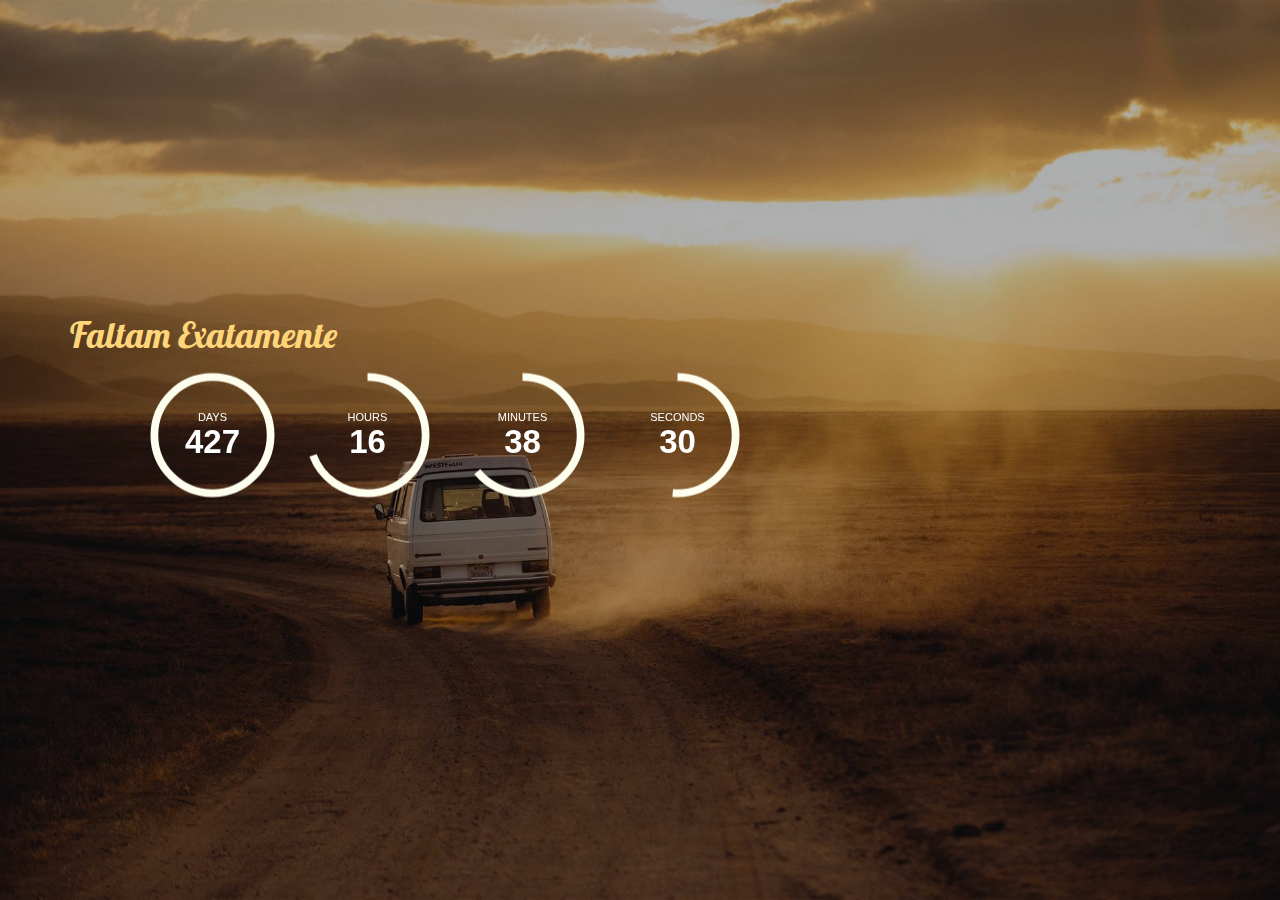
==== troia/index.html @ bc4d27da "update index" ====
<!DOCTYPE html>
<html>
  <head>
    <meta charset="UTF-8">
    <title>A Data</title>
    <meta name="description" content="A Data - hotsite">
    <meta name="author" content="roberzguerra">
    <meta name="authorUrl" content="https://www.facebook.com/roberzguerra">

    <!-- Mobile Specific Meta -->
    <meta name="viewport" content="width=device-width, initial-scale=1.0">
    <!--[if IE]><meta http-equiv='X-UA-Compatible' content='IE=edge,chrome=1'><![endif]-->

    <!-- Bootstrap -->
    <link href="assets/css/bootstrap.css" rel="stylesheet">

    <!-- Custom stylesheet -->
    <link rel="stylesheet" href="assets/css/style.css">
    <link rel="stylesheet" href="assets/css/responsive.css">
    <link rel="stylesheet" href="assets/css/TimeCircles.css">

    <!-- Font Awesome -->
    <link href="http://maxcdn.bootstrapcdn.com/font-awesome/4.2.0/css/font-awesome.min.css" rel="stylesheet">

    <!-- Added google font -->
    <link href='http://fonts.googleapis.com/css?family=Lato:400,700|Lobster|Roboto+Slab:400,700' rel='stylesheet' type='text/css'>

    <!--Fav and touch icons-->
    <link rel="shortcut icon" href="assets/images/icons/favicon.ico">
    <link rel="apple-touch-icon" href="assets/images/icons/apple-touch-icon.png">
    <link rel="apple-touch-icon" sizes="72x72" href="assets/images/icons/apple-touch-icon-72x72.png">
    <link rel="apple-touch-icon" sizes="114x114" href="assets/images/icons/apple-touch-icon-114x114.png">

	<!--[if IE 9]>
    	<link rel="stylesheet" href="assets/css/ie9.css">
    <![endif]-->

    <!-- HTML5 Shim and Respond.js IE8 support of HTML5 elements and media queries -->
    <!-- WARNING: Respond.js doesn't work if you view the page via file:// -->
    <!--[if lt IE 9]>
      <script src="https://oss.maxcdn.com/libs/html5shiv/3.7.0/html5shiv.js"></script>
      <script src="https://oss.maxcdn.com/libs/respond.js/1.3.0/respond.min.js"></script>
    <![endif]-->
  </head>
 <body>
 <div class="bg">
	 <div class="bg-color">
		  <div class="container content">

				<div class="row">
					<div class="sun clearfix">
						<div class="col-sm-12">
						   <h1>Faltam exatamente</h1>
						   <!--
               <h3>...</h3>
						   <h2>...</h2>
               -->
						</div>
						<!--
            <div id="left-block" class="col-sm-4 text-center">
							<img class="img-responsive" src="assets/images/tab.png" alt="tab"/>
						</div>
             -->
						<div id="right-block" class="col-sm-8">
							<div class="row">
							   <div class="col-sm-offset-1 col-sm-10">
									<div class="timing">
										<div id="count-down" data-date="2025-05-23 00:00:00">

										</div>
									</div>
									<!-- /.timing -->
							   </div>
							</div>

              <!--
							<div class="row">
							  <div class="col-sm-offset-2 col-sm-8">
								<p class="alert-success"></p>
								<p class="alert-warning"></p>
								<form class="newsletter-signup" role="form">
								  <div class="input-group">
  									<input type="email" class="form-control" id="email" placeholder="contact@yourdomain.com" required>
  									<span class="input-group-btn">
  									  <input type="submit" class="btn btn-default btn-sand" value="subscribe">
  									</span>
								  </div>
								</form>
							  </div>
							</div>
              -->

              <!--
							<p class="followus"></p>
							<ul class="social-icon">
								<li><a href=""><i class="fa fa-camera-retro"></i></a></li>
								<li><a href=""><i class="fa fa-facebook"></i></a></li>
								<li><a href=""><i class="fa fa-twitter"></i></a></li>
								<li><a href=""><i class="fa fa-youtube-square"></i></a></li>
							</ul>
              -->

						</div>
					</div>
				</div>
			</div>
			<!-- .container end here -->
	 </div>
 </div>



    <!-- jQuery (necessary for Bootstrap's JavaScript plugins) -->
    <script src="https://ajax.googleapis.com/ajax/libs/jquery/1.11.1/jquery.min.js"></script>
    <!-- Include all compiled plugins (below), or include individual files as needed -->
    <script src="assets/js/bootstrap.min.js"></script>
    <script src="assets/js/TimeCircles.js"></script>
    <script src="assets/js/jquery.ajaxchimp.min.js"></script>
    <script src="assets/js/script.js"></script>
    <script src="assets/js/jquery.placeholder.js"></script>
    <script type="text/javascript">
    	$(function() {
				// Invoke the plugin
				$('input, textarea').placeholder();
			});
    </script>
    <script>
      $("#count-down").TimeCircles(
       {
           circle_bg_color: "#8a7f71",
           use_background: false,
           bg_width: 1.0,
           fg_width: 0.05,
           text_size: 0.07,
           time: {
                Days: { color: "#fefeee" },
                Hours: { color: "#fefeee" },
                Minutes: { color: "#fefeee" },
                Seconds: { color: "#fefeee" },
            }
       }
    );

    </script>

  </body>
</html>
---- troia/assets/css/style.css ----
/*
========================================================================
This css file will over write bootstarp css
------------------------------------------------------------------------
# Template Name: Sunrise
# Template URI: http://codepassenger.com/
# Author: CodePassenger
# Author URI: http://codepassenger.net/
# Description: Sunrise is a creative and unique Coming Soon Template built with HTML5, CSS3, BS3.
# Version: 1.1
# License: GPL v2 or later
# License URI: http://www.gnu.org/licenses/old-licenses/gpl-2.0.html
# Tags:
----------------------------------------------------------------------
========================================================================
*/

/*
========================================================================
Index
------------------------------------------------------------------------

# - 1.0 - General styles

# - 2.0 - Left-blcok styles

# - 3.0 - Right-block styles
# - 3.1 - Count down styles
# - 3.2 - Contact styles
# - 3.3 - Social-icon styles

# - 4.0 - layout styles

*/

/*
========================================================================
# 1.0 - General styles
------------------------------------------------------------------------
*/
body, html {
  font-family: 'Lato', sans-serif;
  font-weight: normal;
  font-size: 16px;
  background: #f8faeb;
  color: #3a3a3a;
  height: 100%;
}
h1, h2, h3, h4, h5, h6 {
	padding-bottom: 5px;
	color: #3d5054;
	line-height: 1em;
	font-weight: normal;
	margin: 0 0 10px;
}
h1 {
	font-family: 'Lobster', cursive;
	text-transform: capitalize;
	color: #ffd57a;
	margin-bottom: 65px;
}
h2 {
	font-family: 'Roboto Slab', serif;
	font-weight: 700;
	color: #feff96;
	text-transform: uppercase;
}
h3 {
	font-family: 'Roboto Slab', serif;
	font-weight: 400;
	color: #fff;
}

h1 { font-size: 45px;}
h2 { font-size: 36px;}
h3 { font-size: 20px;}
h4 { font-size: 18px;}
h5 { font-size: 16px;}
h6 { font-size: 14px;}

p {

	font-weight: normal;
}

a {color: #1b727b}
a:hover {color: #416467; text-decoration: none;}
a:active {color: #416467;}

.form-horizontal:after,
.form-horizontal:before {
	content: "";
	display: table;
}
.form-horizontal:after,
.form-horizontal:before
 {
	clear: both;
}

/*--------------------------------------
     Background image
----------------------------------------*/

.bg {
	background: url(../images/bg.jpg)  no-repeat center center;
    -webkit-background-size: cover;
       -moz-background-size: cover;
         -o-background-size: cover;
            background-size: cover;
    height: 100%;
	position: relative;
	text-align:center;
}


.bg-color
 {
    background-color: rgba(0, 0, 0, 0.3);
    width: 100%;
    height: 100%;
}


/*--------------------------------------
# 2.0 left-block style start here
----------------------------------------*/

.rocket-block {
	text-align:center;
	padding: 0px 40px 0;
}
.rocket-block img {
	margin-top: 15px;
	margin-bottom: 15px;
}
.rocket-block .img-thumbnail {
	background:#fff;
}





/*--------------------------------------
# 3.0  Right-block style start here
----------------------------------------*/

.right-block {
	 background: #f8faeb;
}
.contact-block {
	text-align: center;
	padding: 0px 40px;
}
.contact-block h2 {
	color: #3a3a3a;
	margin-bottom: 70px;
	text-transform: inherit;
}
.contact-block .para {
	margin-bottom: 70px;
}
.contact-block .para span {
	font-weight: bold;
	color: #1b727b;
}

}
/*--------------------------------------
# - 3.1 Countdown section style start here
----------------------------------------*/

.timing {
	margin-top: 30px;
}
.time_circles > div > h4 {
	color: #fff;
}
.time_circles > div > span {
	color: #fff;
}
/*----------------------------------------
# - 3.2 contact section style
------------------------------------------
*/
.contact-block .label {
	display: inline-block;
	color: #3a3a3a;
	margin-bottom: 25px;
	font-size: 16px;
}
.contact-block form {
	margin-bottom: 75px;
}
.content .form-control,
.contact-block .form-control {
	width: 95%;
	height: 42px;
	padding: 10px 12px;
	border-radius: 4px;
}
.contact-block .form-control:focus {
	border-color: #417378;
	-webkit-box-shadow: inset 0 1px 1px rgba(0,0,0,.075),0 0 8px rgba(65, 115, 120, .6);
	-moz-box-shadow: inset 0 1px 1px rgba(0,0,0,.075),0 0 8px rgba(65, 115, 120, .6);
	box-shadow: inset 0 1px 1px rgba(0,0,0,.075),0 0 8px rgba(65, 115, 120, .6);
}


.contact-block .input-group-btn {
	border-radius: 4px;
}

.form-control::-moz-placeholder {
  color: #3a3a3a;
  opacity: 1;
  font-size: 16px;
  line-height: 1;
}
.form-control:-ms-input-placeholder {
  color: #3a3a3a;
  font-size: 16px;
  line-height: 1;
}
.form-control::-webkit-input-placeholder {
  color: #3a3a3a;
  font-size: 16px;
  line-height: 1;
}

.sun .btn-sand,
.contact-block .btn-sand {
	color: #fff;
	padding: 10px 20px;
}
.contact-block .btn-sand {
	background: #417378;
}
.contact-block .btn-sand:hover {
    background: #416467;
    color: #fff;
}
.sun .input-group-btn:last-child>.btn-sand,
.sun .input-group .form-control:first-child,
.contact-block .input-group-btn:last-child>.btn-sand,
.contact-block .input-group .form-control:first-child {
	border-radius: 4px;
}


.content .alert-success {

	background-color: transparent;
	color: #ffffff;
	display: none;
}
.content .alert-warning {
	background-color: transparent;
	color: #ffffff;
	display: none;
}

.followus {
    font-family: 'Roboto Slab', serif;
    font-size: 18px;
	color: #fff;
	margin:0 0 45px;
}

/*---------------------------------------------------
# - 3.3        social-icon style
-----------------------------------------------------*/

.social-icon {
	list-style: none;
	padding:0;
}
.social-icon li {
    display: inline-block;
    margin: 0 5px;
    font-size: 42px;
}
.social-icon li a{
    color: #53544f;
}
.social-icon li a:hover {
	color: #2D2D2A;
}


/*
------------------------------------------------------
# 4.0          layout style
------------------------------------------------------
*/

.sun-content {
	text-align:center;
	background: #363636;
}
.sun h1 {
	font-size: 36px;
	margin-bottom: 48px;
}
.sun h2 {
	margin-bottom:70px
}
.sun .timing {
	margin-top:0;
	margin-bottom: 65px;
}
.sun .form-control {
	background: #363636;
}
.sun .form-control:focus {
	color: #fff;
	border-color: #363636;
	-webkit-box-shadow: inset 0 1px 1px rgba(0,0,0,.075),0 0 8px rgba(255, 255, 255, .6);
	-moz-box-shadow: inset 0 1px 1px rgba(0,0,0,.075),0 0 8px rgba(255, 255, 255, .6);
	box-shadow: inset 0 1px 1px rgba(0,0,0,.075),0 0 8px rgba(255, 255, 255, .6);
}
.sun .btn-sand {
	color: #232323;
	background: #ffd57a;
	border-color: #ffd57a;
	font-weight: bold;
}
.sun .btn-sand:hover {
	background:#F7B72D;
	border-color:#F7B72D;
}
.sun .btn-sand:focus {
	border-color:#F7B72D;
	outline: none;
}
.sun .form-control::-moz-placeholder {
  color: #ececec;
}
.sun .form-control:-ms-input-placeholder {
  color: #ececec;
}
.sun .form-control::-webkit-input-placeholder {
  color: #ececec;
}
.sun ul.social-icon li a {
	color: #fff;
}


.top-menu {
	top:5px;
}
.mid-menu {
	top: 15px;
}
.bottom-menu {
	top: 25px;
}
.top-animate {
  top: 16px !important;
  -webkit-transform: rotate(45deg);
  transform: rotate(45deg);
}
.mid-animate { opacity: 0;}
.bottom-animate {
  top: 16px !important;
  -webkit-transform: rotate(-225deg);
  transform: rotate(-225deg);
}
section ul,
section ul li {
	list-style:none;
	margin:0;
	padding:0;
	font-size:30px;
	text-transform:capitalize;
}
nav {
	text-align:center;
	background: rgba(255,255,255,.9);
	position:fixed;
	top:0px;
	left:0px;
	right: 0px;
	bottom: 0px;
	display:none;
	z-index: 300;
}
nav section {
	margin-top: 15%;
}


/* #############################################################################
CSS rewrite */
.sun h1 {
  font-size: 36px;
  margin-bottom: 0;
  text-align: left;
}
---- troia/assets/css/responsive.css ----
/* 
=======================================================================
--------------------TO MAKE RESPONSIVE----------------------------------
---------------------------------------------------------------------- /

---------------------------------------------------------------------- */

@media screen and (min-width: 768px) {
  .content, 
  .content .row, 
  .content .row .left-block, 
  .content .row .right-block,
  .sun-content
   {
    height: 100%;
  }
  .rocket-block, .contact-block {
    position: relative;
    top: 50%;
    -webkit-transform: translateY(-50%);
       -moz-transform: translateY(-50%);
        -ms-transform: translateY(0%);
         -o-transform: translateY(0%);
            transform: translateY(-50%);
  }
  .sun {
    position: relative;
    top: 50%;
    -webkit-transform: translateY(-48%);
       -moz-transform: translateY(-50%);
        -ms-transform: translateY(0%);
         -o-transform: translateY(0%);
            transform: translateY(-50%);
  }
  
  .sun img {
	  position:relative;
	  bottom:-96px;
  }

/*--------targetting the opera----------*/

  x:-o-prefocus, .rocket-block {
    top: 30%;
    transform: translateY(-30%);
  }
  x:-o-prefocus, .contact-block {
    top: 30%;
    transform: translateY(-30%);
  }
  x:-o-prefocus .sun {
	  position:relative;
	  top:50%;
	  transform: translateY(-50%);
  }
}

/*------targetting the IE10 and above------*/
@media screen and (-ms-high-contrast: active), (-ms-high-contrast: none) {  
   /* IE10+ specific styles go here */ 
   .rocket-block, .contact-block {
        top: 10%;
        transform: translateY(0%);
     }
	.sun {
		position:relative;
	  top:50%;
	  transform: translateY(-50%);
	 } 
}

@media screen and (max-width: 768px) {
	body { height: auto;}
  .left-block, .right-block {
    overflow: hidden;
  }
  .contact-block, .rocket-block {
    margin-top: 60px;
  }
  .contact-block .col-sm-6:first-child .form-control {
    margin-bottom: 15px;
  }
  .sun-content {
	  padding-top: 50px;
  }
  .sun img {
	  display:inline;
	  margin-bottom:15px;
  }
  .menu.m-control a {
	  border-radius:0;
	  border:none;
	  background:none;
  }
}
@media screen and (max-width: 480px) {
  h2 {
    font-size: 28px;
  }
  .contact-block h2 {
    margin-bottom: 30px;
  }
  .contact-block .para {
    margin-bottom: 40px;
  }
  .contact-block form {
    margin-bottom: 50px;
  }
  .contact-block .form-control {
    line-height: 1;
  }
  .form-control::-moz-placeholder {
    font-size: 10px;
    line-height: 2;
  }
.form-control:-ms-input-placeholder {
    font-size: 10px;
    line-height: 2;
  }
.form-control::-webkit-input-placeholder {
    font-size: 10px;
    line-height: 2;
  }
  .rocket-block h1 {
    margin-bottom:20px;
  }
  .timing {
    margin-top: 22px;
  }
  .social-icon li {
    font-size: 30px;
  }
}
---- troia/assets/css/TimeCircles.css ----
/**
 *	This element is created inside your target element
 *	It is used so that your own element will not need to be altered
 **/
.time_circles {
    position: relative;
    width: 100%;
    height: 100%;
}

/**
 *	This is all the elements used to house all text used
 * in time circles
 **/
.time_circles > div {
    position: absolute;
    text-align: center;
}

/**
 *	Titles (Days, Hours, etc)
 **/
.time_circles > div > h4 {
    margin: 0px;
    padding: 0px;
    text-align: center;
    text-transform: uppercase;
    font-family: 'Century Gothic', Arial;
}

/**
 *	Time numbers, ie: 12
 **/
.time_circles > div > span {
    display: block;
    width: 100%;
    text-align: center;
    font-family: 'Century Gothic', Arial;
    font-size: 300%;
    margin-top: 0.4em;
    font-weight: bold;
}
---- troia/assets/css/ie9.css ----
@charset "utf-8";
/* CSS Document */

.rocket-block, .contact-block, .mock {
     top: 10%;
     transform: translateY(0%);
}
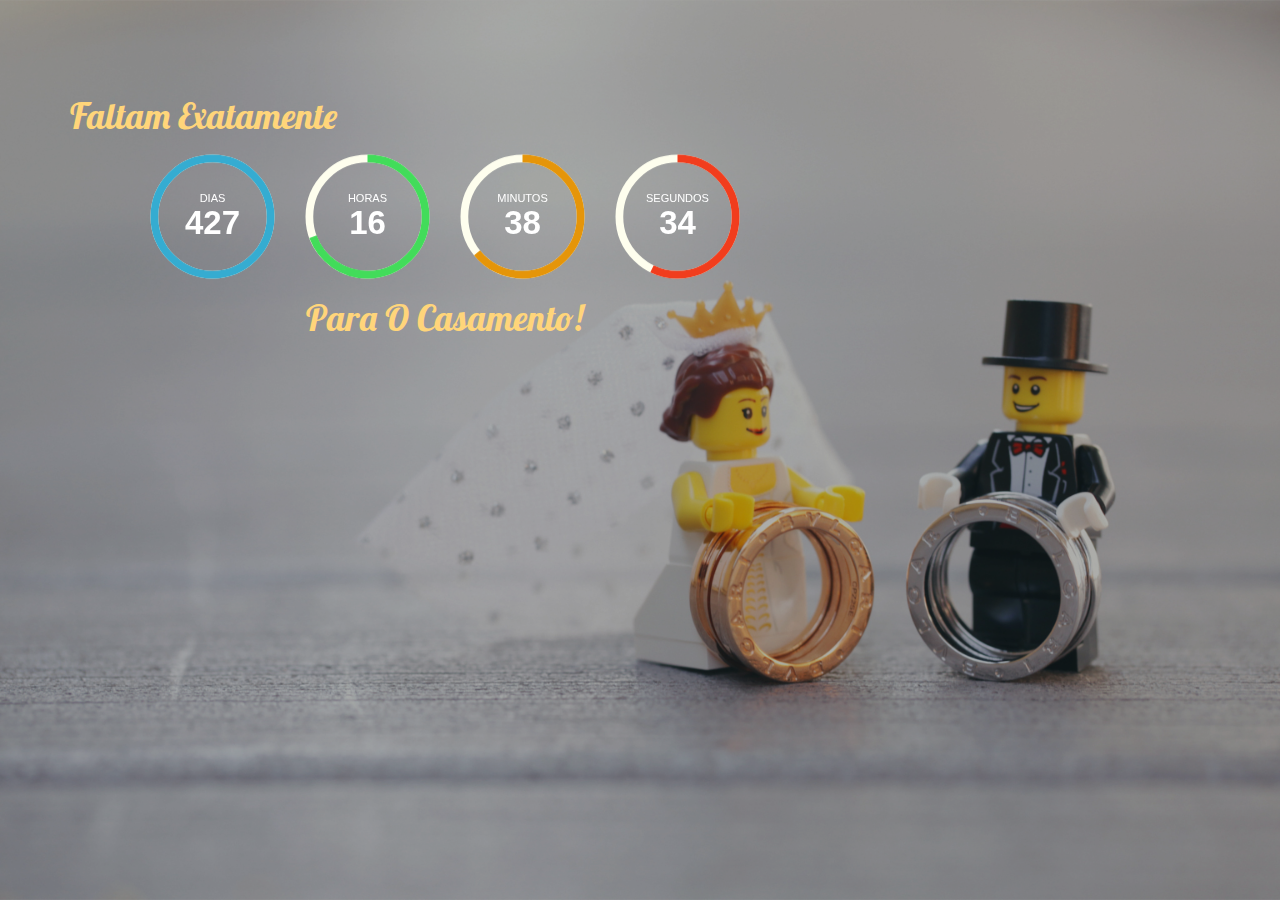
==== commit a16f40ef: "update helena" ====
--- a/troia/index.html
+++ b/troia/index.html
@@ -68,9 +68,11 @@
 										<div id="count-down" data-date="2025-05-23 00:00:00">
 
 										</div>
+                    <h1 style="text-align:center;">para O Casamento!</h1>
 									</div>
 									<!-- /.timing -->
 							   </div>
+
 							</div>
 
               <!--
@@ -127,16 +129,16 @@
     <script>
       $("#count-down").TimeCircles(
        {
-           circle_bg_color: "#8a7f71",
-           use_background: false,
+           circle_bg_color: "#fefeee",
+           use_background: true,
            bg_width: 1.0,
            fg_width: 0.05,
            text_size: 0.07,
            time: {
-                Days: { color: "#fefeee" },
-                Hours: { color: "#fefeee" },
-                Minutes: { color: "#fefeee" },
-                Seconds: { color: "#fefeee" },
+                Days: { text: "Dias", color: "#35ACD1" },
+                Hours: { text: "Horas", color: "#42DC5A" },
+                Minutes: { text: "Minutos", color: "#E59509" },
+                Seconds: { text: "Segundos", color: "#F13D1D" }, //color: "#fefeee"
             }
        }
     );
--- a/troia/assets/css/style.css
+++ b/troia/assets/css/style.css
@@ -104,7 +104,8 @@
 ----------------------------------------*/
 
 .bg {
-	background: url(../images/bg.jpg)  no-repeat center center;
+	/*background: url(../images/bg.jpg)  no-repeat center center;*/
+  background: url(../../images/wedding_01.jpg)  no-repeat center center;
     -webkit-background-size: cover;
        -moz-background-size: cover;
          -o-background-size: cover;
@@ -395,8 +396,12 @@
 
 /* #############################################################################
 CSS rewrite */
+.sun {
+  top: 28%;
+}
 .sun h1 {
   font-size: 36px;
   margin-bottom: 0;
   text-align: left;
-}
+
+}
--- a/troia/assets/css/responsive.css
+++ b/troia/assets/css/responsive.css
@@ -1,4 +1,4 @@
-/* 
+/*
 =======================================================================
 --------------------TO MAKE RESPONSIVE----------------------------------
 ---------------------------------------------------------------------- /
@@ -6,9 +6,9 @@
 ---------------------------------------------------------------------- */
 
 @media screen and (min-width: 768px) {
-  .content, 
-  .content .row, 
-  .content .row .left-block, 
+  .content,
+  .content .row,
+  .content .row .left-block,
   .content .row .right-block,
   .sun-content
    {
@@ -16,7 +16,7 @@
   }
   .rocket-block, .contact-block {
     position: relative;
-    top: 50%;
+    /*top: 50%;*/
     -webkit-transform: translateY(-50%);
        -moz-transform: translateY(-50%);
         -ms-transform: translateY(0%);
@@ -25,14 +25,14 @@
   }
   .sun {
     position: relative;
-    top: 50%;
+    /*top: 50%;*/
     -webkit-transform: translateY(-48%);
        -moz-transform: translateY(-50%);
         -ms-transform: translateY(0%);
          -o-transform: translateY(0%);
             transform: translateY(-50%);
   }
-  
+
   .sun img {
 	  position:relative;
 	  bottom:-96px;
@@ -56,8 +56,8 @@
 }
 
 /*------targetting the IE10 and above------*/
-@media screen and (-ms-high-contrast: active), (-ms-high-contrast: none) {  
-   /* IE10+ specific styles go here */ 
+@media screen and (-ms-high-contrast: active), (-ms-high-contrast: none) {
+   /* IE10+ specific styles go here */
    .rocket-block, .contact-block {
         top: 10%;
         transform: translateY(0%);
@@ -66,7 +66,7 @@
 		position:relative;
 	  top:50%;
 	  transform: translateY(-50%);
-	 } 
+	 }
 }
 
 @media screen and (max-width: 768px) {
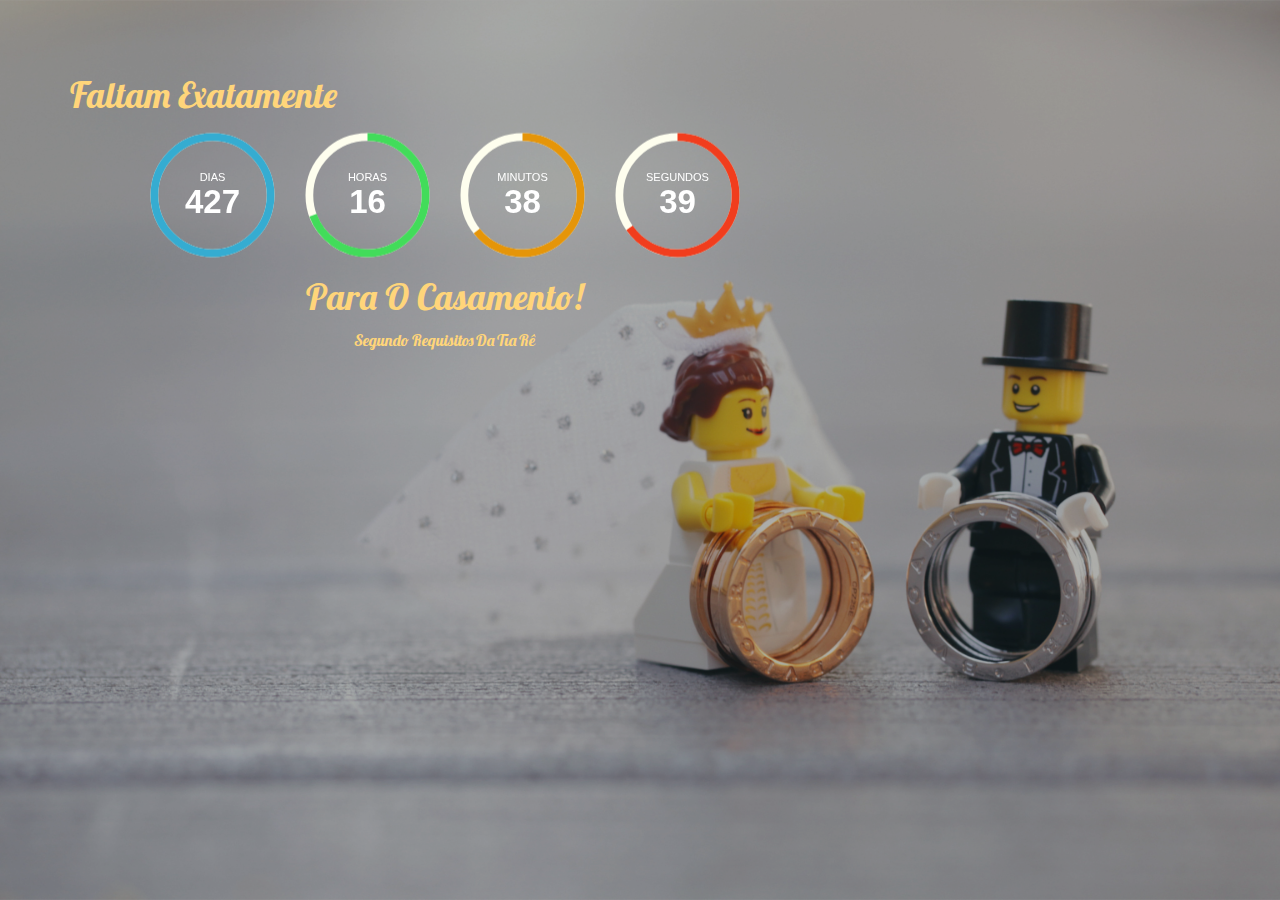
==== commit 4661a8ae: "update helena" ====
--- a/troia/index.html
+++ b/troia/index.html
@@ -68,7 +68,7 @@
 										<div id="count-down" data-date="2025-05-23 00:00:00">
 
 										</div>
-                    <h1 style="text-align:center;">para O Casamento!</h1>
+                    <h1 style="text-align:center;">para O Casamento!<br><span style="font-size:16px;">segundo requisitos da Tia Rê</span></h1>
 									</div>
 									<!-- /.timing -->
 							   </div>
--- a/troia/assets/css/style.css
+++ b/troia/assets/css/style.css
@@ -2,16 +2,6 @@
 /*
 ========================================================================
 This css file will over write bootstarp css
-------------------------------------------------------------------------
-# Template Name: Sunrise
-# Template URI: http://codepassenger.com/
-# Author: CodePassenger
-# Author URI: http://codepassenger.net/
-# Description: Sunrise is a creative and unique Coming Soon Template built with HTML5, CSS3, BS3.
-# Version: 1.1
-# License: GPL v2 or later
-# License URI: http://www.gnu.org/licenses/old-licenses/gpl-2.0.html
-# Tags:
 ----------------------------------------------------------------------
 ========================================================================
 */
--- a/troia/assets/css/responsive.css
+++ b/troia/assets/css/responsive.css
@@ -1,8 +1,5 @@
 /*
-=======================================================================
 --------------------TO MAKE RESPONSIVE----------------------------------
----------------------------------------------------------------------- /
-
 ---------------------------------------------------------------------- */
 
 @media screen and (min-width: 768px) {
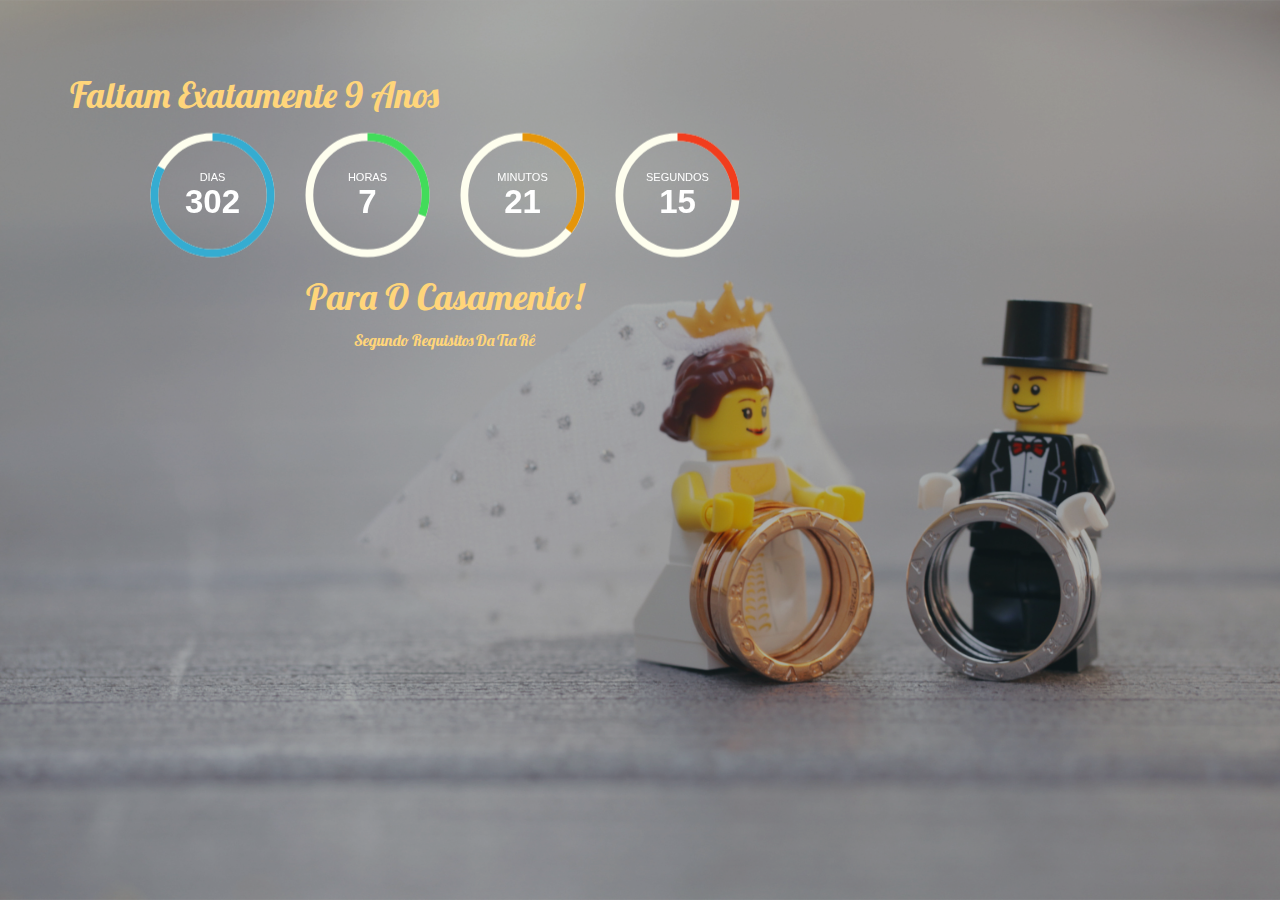
==== commit 7c64abb4: "update helena" ====
--- a/troia/index.html
+++ b/troia/index.html
@@ -50,7 +50,7 @@
 				<div class="row">
 					<div class="sun clearfix">
 						<div class="col-sm-12">
-						   <h1>Faltam exatamente</h1>
+						   <h1>Faltam exatamente <span id="span_years"></span> anos</h1>
 						   <!--
                <h3>...</h3>
 						   <h2>...</h2>
@@ -65,10 +65,10 @@
 							<div class="row">
 							   <div class="col-sm-offset-1 col-sm-10">
 									<div class="timing">
-										<div id="count-down" data-date="2025-05-23 00:00:00">
+										<div id="count-down">
 
 										</div>
-                    <h1 style="text-align:center;">para O Casamento!<br><span style="font-size:16px;">segundo requisitos da Tia Rê</span></h1>
+                                        <h1 style="text-align:center;">para O Casamento!<br><span style="font-size:16px;">segundo requisitos da Tia Rê</span></h1>
 									</div>
 									<!-- /.timing -->
 							   </div>
@@ -127,21 +127,40 @@
 			});
     </script>
     <script>
-      $("#count-down").TimeCircles(
-       {
-           circle_bg_color: "#fefeee",
-           use_background: true,
-           bg_width: 1.0,
-           fg_width: 0.05,
-           text_size: 0.07,
-           time: {
+        var countDown = $("#count-down");
+        var data = new Date();
+        data.setHours(0);
+        data.setMinutes(0);
+        data.setSeconds(0);
+        data.setDate(23);
+        data.setMonth(4);
+        data.setFullYear(data.getFullYear() + 1);
+        //data-date="2025-05-23 00:00:00"
+
+        var countDown = $("#count-down").attr('data-date', data);
+
+        countDown = countDown.TimeCircles({
+            circle_bg_color: "#fefeee",
+            use_background: true,
+            bg_width: 1.0,
+            fg_width: 0.05,
+            text_size: 0.07,
+            time: {
                 Days: { text: "Dias", color: "#35ACD1" },
                 Hours: { text: "Horas", color: "#42DC5A" },
                 Minutes: { text: "Minutos", color: "#E59509" },
                 Seconds: { text: "Segundos", color: "#F13D1D" }, //color: "#fefeee"
             }
-       }
-    );
+        });
+
+        // t / 60 /60 / 24 / 365
+        data.setFullYear(2025);
+        var years = data.getTime() / 100 / 60 / 60 /60 / 24 / 365;
+        years = Math.floor(years);
+        $("#span_years").text(years);
+
+
+
 
     </script>
 
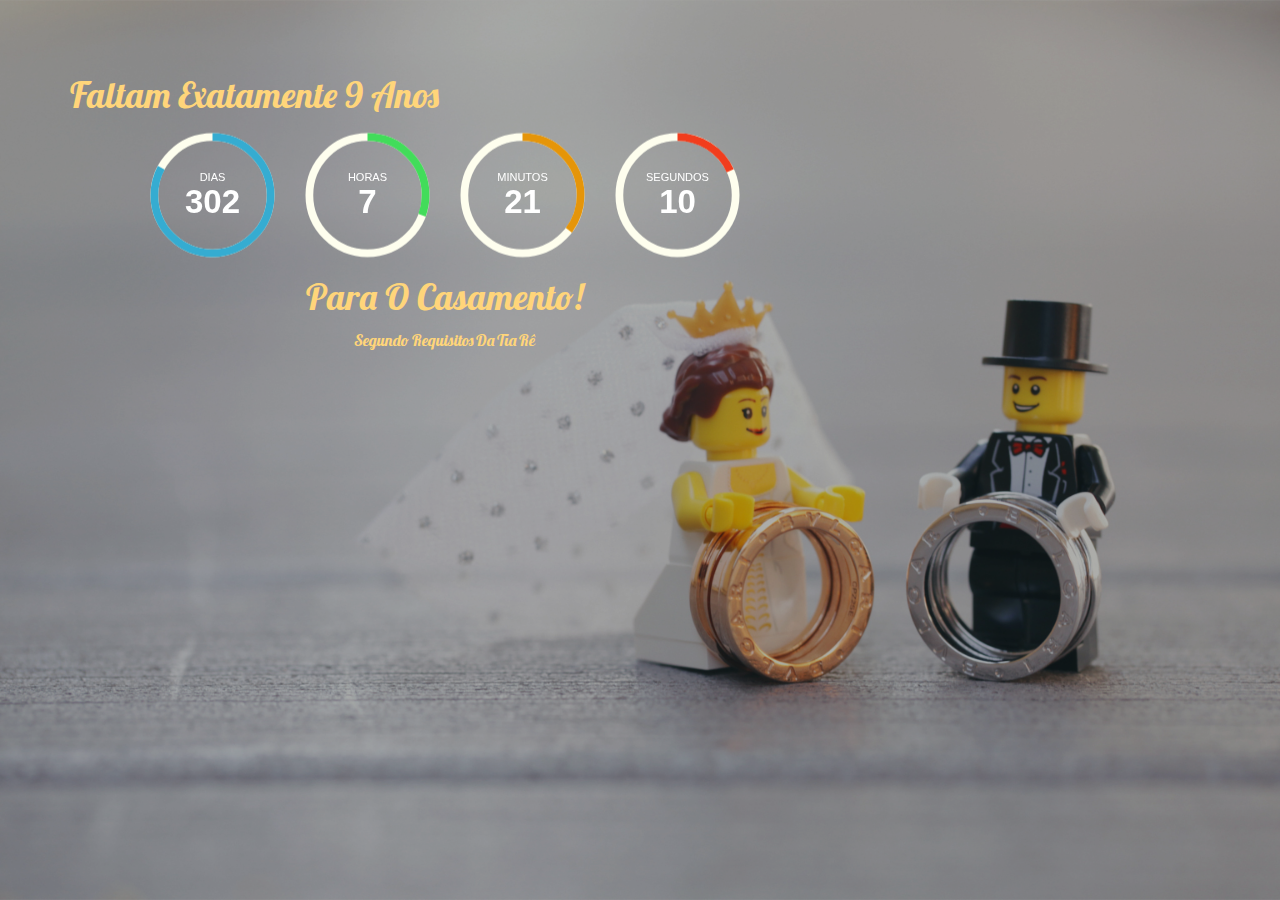
==== commit 664fa5c6: "troia" ====
--- a/troia/index.html
+++ b/troia/index.html
@@ -158,11 +158,16 @@
         var years = data.getTime() / 100 / 60 / 60 /60 / 24 / 365;
         years = Math.floor(years);
         $("#span_years").text(years);
+    </script>
 
-
-
-
-    </script>
+<script>
+(function(i,s,o,g,r,a,m){i['GoogleAnalyticsObject']=r;i[r]=i[r]||function(){
+(i[r].q=i[r].q||[]).push(arguments)},i[r].l=1*new Date();a=s.createElement(o),
+m=s.getElementsByTagName(o)[0];a.async=1;a.src=g;m.parentNode.insertBefore(a,m)
+})(window,document,'script','//www.google-analytics.com/analytics.js','ga');
+ga('create', 'UA-63839365-1', 'auto');
+ga('send', 'pageview');
+</script>
 
   </body>
 </html>
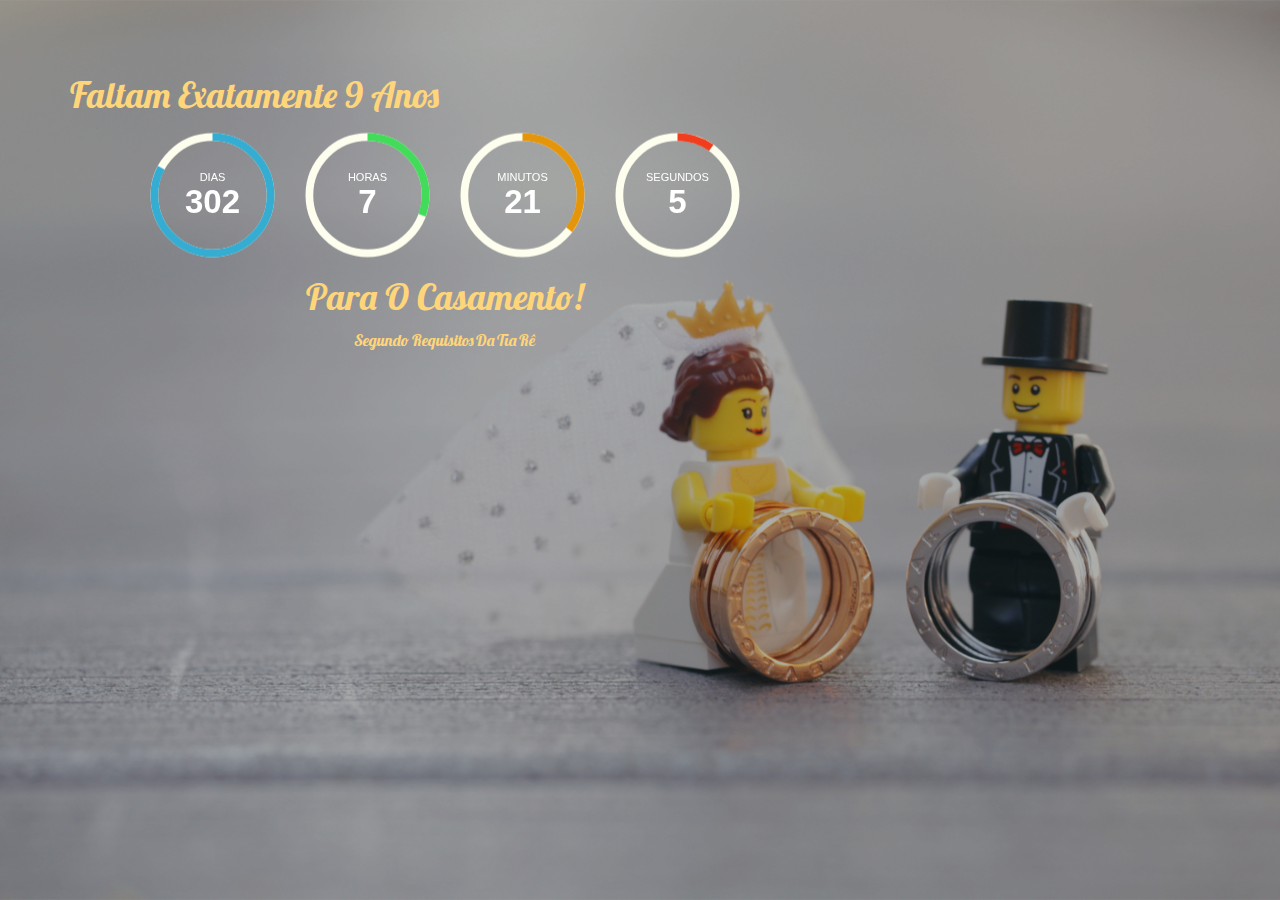
==== commit 6c8626dd: "troia" ====
--- a/troia/index.html
+++ b/troia/index.html
@@ -126,7 +126,7 @@
 				$('input, textarea').placeholder();
 			});
     </script>
-    <script>
+    <script type="text/javascript">
         var countDown = $("#count-down");
         var data = new Date();
         data.setHours(0);
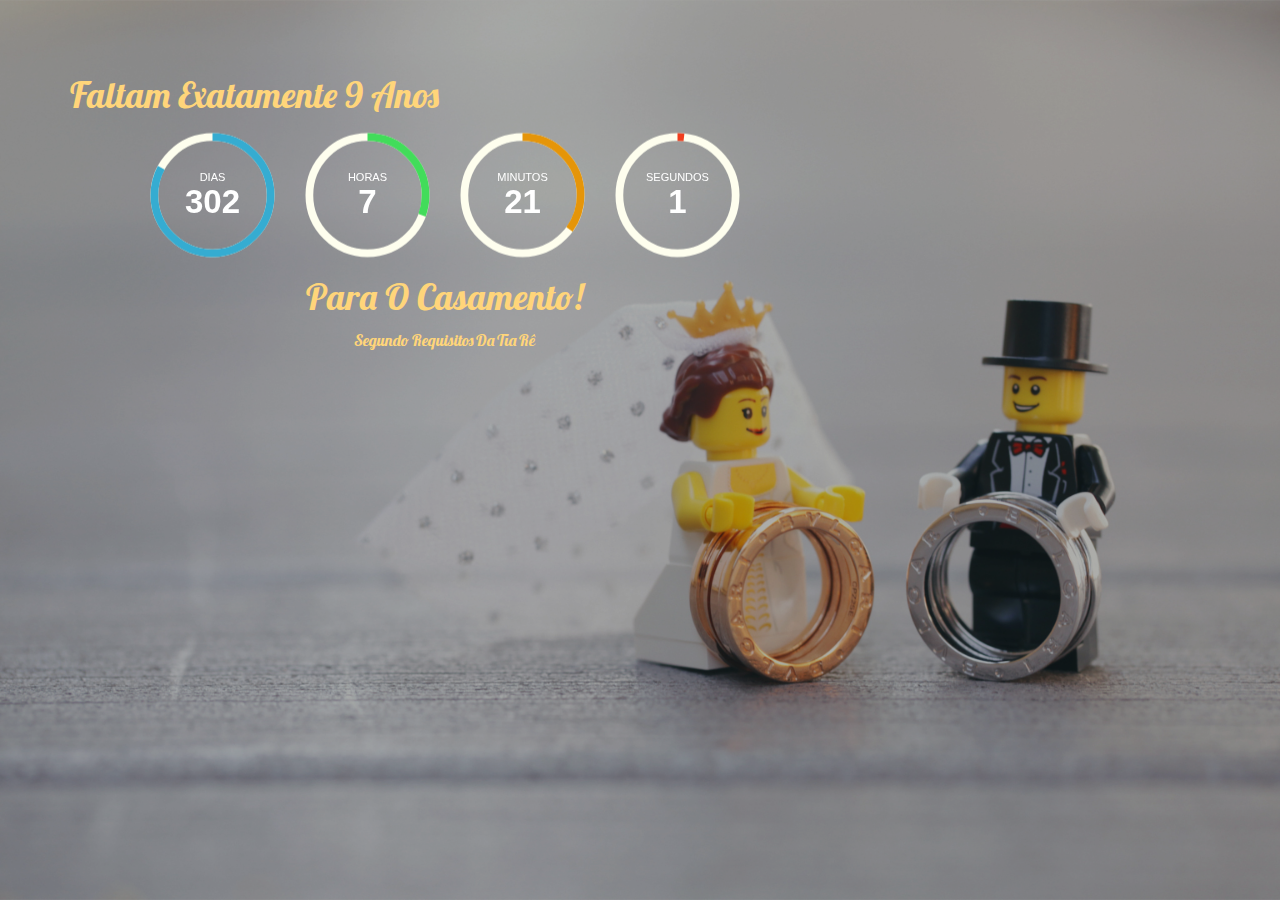
==== commit 3f715402: "commit" ====
--- a/troia/index.html
+++ b/troia/index.html
@@ -6,7 +6,6 @@
     <meta name="description" content="A Data - hotsite">
     <meta name="author" content="roberzguerra">
     <meta name="authorUrl" content="https://www.facebook.com/roberzguerra">
-
     <!-- Mobile Specific Meta -->
     <meta name="viewport" content="width=device-width, initial-scale=1.0">
     <!--[if IE]><meta http-equiv='X-UA-Compatible' content='IE=edge,chrome=1'><![endif]-->
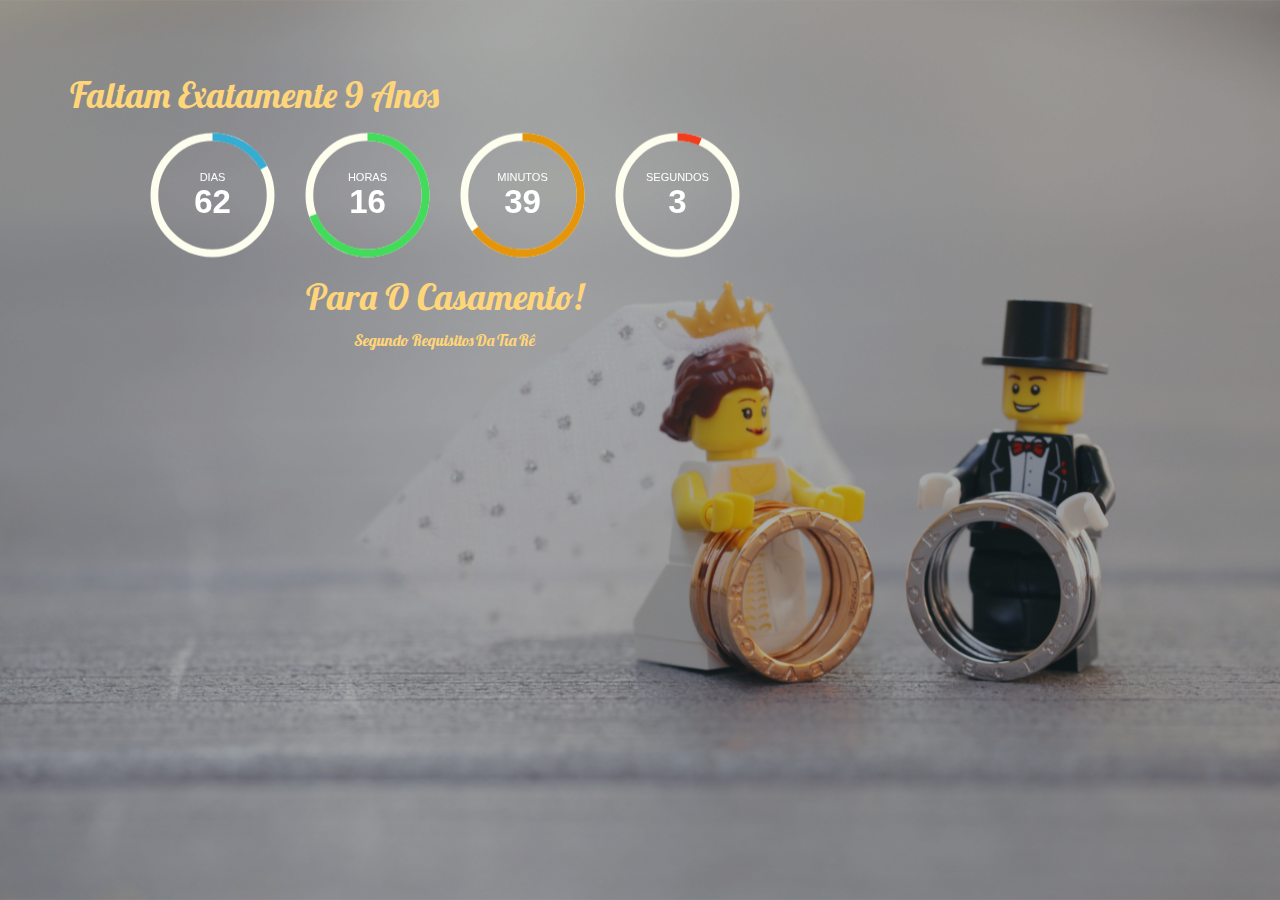
==== commit 0a584f26: "troia" ====
--- a/troia/index.html
+++ b/troia/index.html
@@ -126,6 +126,7 @@
 			});
     </script>
     <script type="text/javascript">
+        //23-05-2015
         var countDown = $("#count-down");
         var data = new Date();
         data.setHours(0);
@@ -133,7 +134,7 @@
         data.setSeconds(0);
         data.setDate(23);
         data.setMonth(4);
-        data.setFullYear(data.getFullYear() + 1);
+        data.setFullYear(data.getFullYear());
         //data-date="2025-05-23 00:00:00"
 
         var countDown = $("#count-down").attr('data-date', data);
